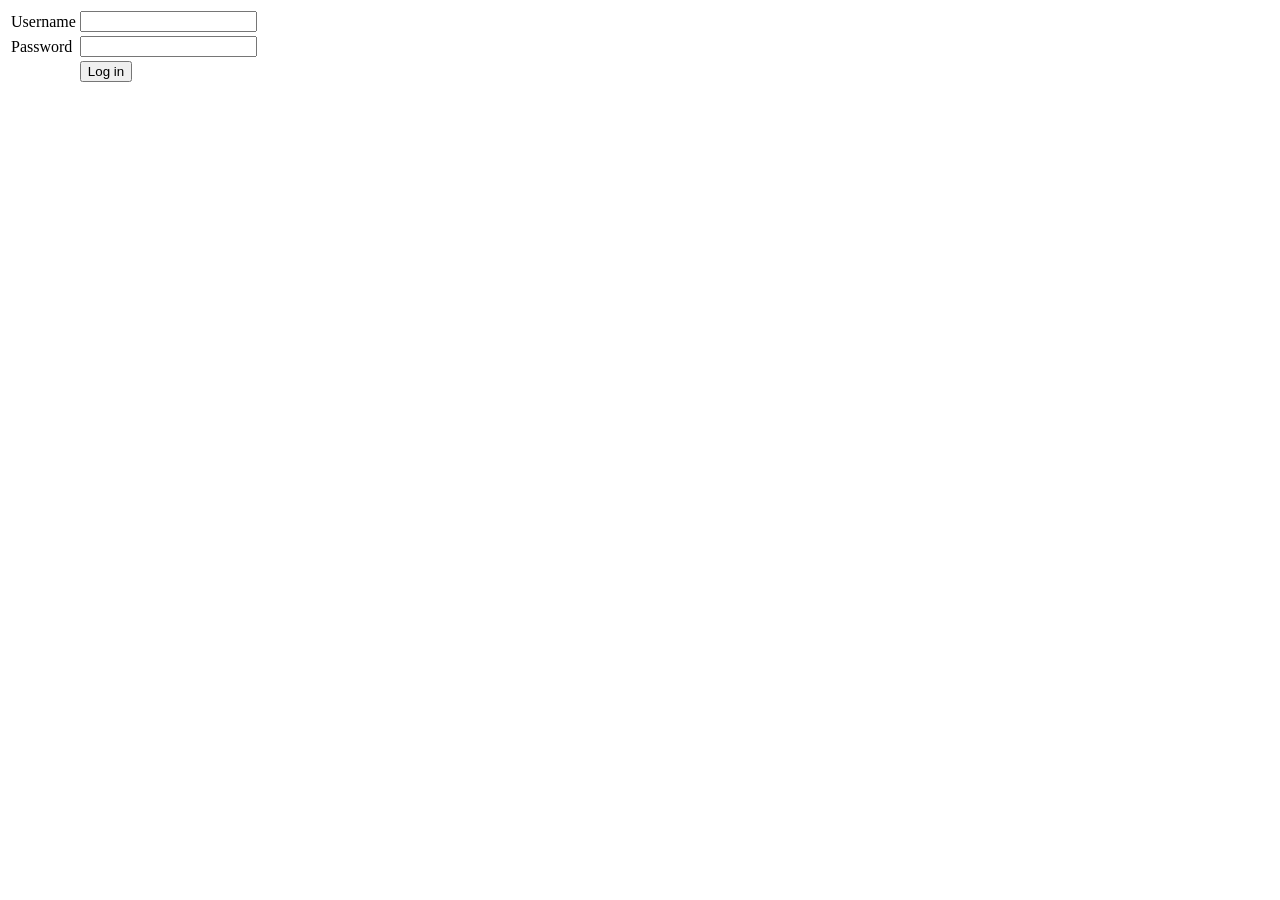
==== sessionLoginForm.html @ ccea6ec6 "first commit" ====
<!DOCTYPE html>
<html>
<head>
	<title></title>
</head>
<body>
	<form action="sessionLoginProses.php" method="post">
		<table>
			<tr>
				<td>Username</td>
				<td><input type="text" name="username" size="20"></td>
			</tr>
			<tr>
				<td>Password</td>
				<td><input type="password" name="password" size="20"></td>
			</tr>
			<tr>
				<td>&nbsp;</td>
				<td><input type="submit" name="Login" value="Log in"></td>
			</tr>
		</table>
	</form>
</body>
</html>
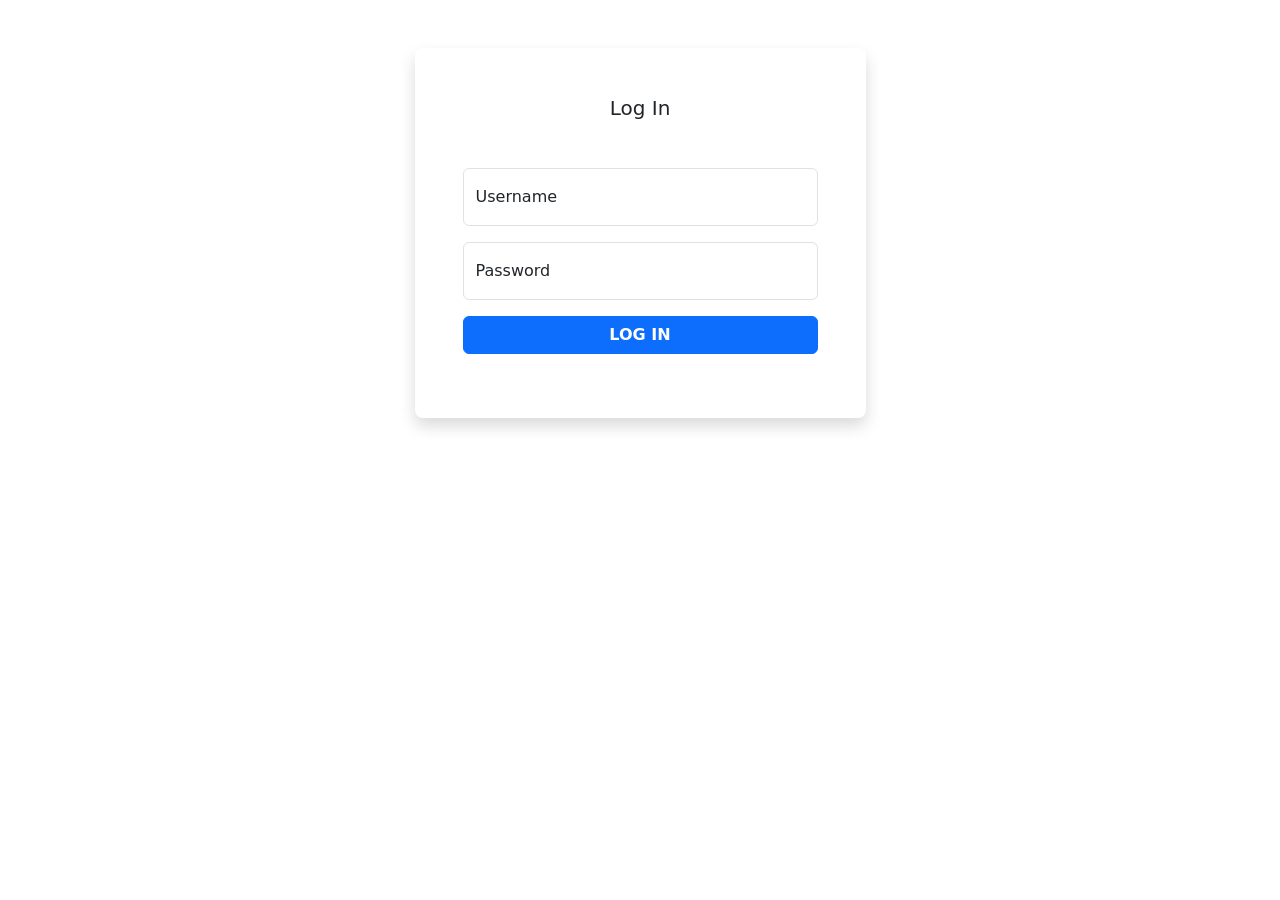
==== commit 2181f0f6: "session" ====
--- a/sessionLoginForm.html
+++ b/sessionLoginForm.html
@@ -1,24 +1,35 @@
-<!DOCTYPE html>
+<link href="https://cdn.jsdelivr.net/npm/bootstrap@5.2.0/dist/css/bootstrap.min.css" rel="stylesheet"
+    crossorigin="anonymous">
 <html>
-<head>
-	<title></title>
-</head>
+
 <body>
-	<form action="sessionLoginProses.php" method="post">
-		<table>
-			<tr>
-				<td>Username</td>
-				<td><input type="text" name="username" size="20"></td>
-			</tr>
-			<tr>
-				<td>Password</td>
-				<td><input type="password" name="password" size="20"></td>
-			</tr>
-			<tr>
-				<td>&nbsp;</td>
-				<td><input type="submit" name="Login" value="Log in"></td>
-			</tr>
-		</table>
-	</form>
+    <div class="container">
+        <div class="row">
+            <div class="col-sm-9 col-md-7 col-lg-5 mx-auto">
+                <div class="card border-0 shadow rounded-3 my-5">
+                    <div class="card-body p-4 p-sm-5">
+                        <h5 class="card-title text-center mb-5 fw-light fs-5">Log In</h5>
+                        <form action="loginMultiRoleSession.php" method="post">
+                            <div class="form-floating mb-3">
+                                <input type="text" class="form-control" name="username"
+                                    placeholder="name@example.com">
+                                <label>Username</label>
+                            </div>
+                            <div class="form-floating mb-3">
+                                <input type="password" class="form-control" name="password"
+                                    placeholder="Password">
+                                <label>Password</label>
+                            </div>
+                            <div class="d-grid">
+                                <button class="btn btn-primary btn-login text-uppercase fw-bold" type="submit">Log
+                                    in</button>
+                            </div>
+                        </form>
+                    </div>
+                </div>
+            </div>
+        </div>
+    </div>
 </body>
+
 </html>
